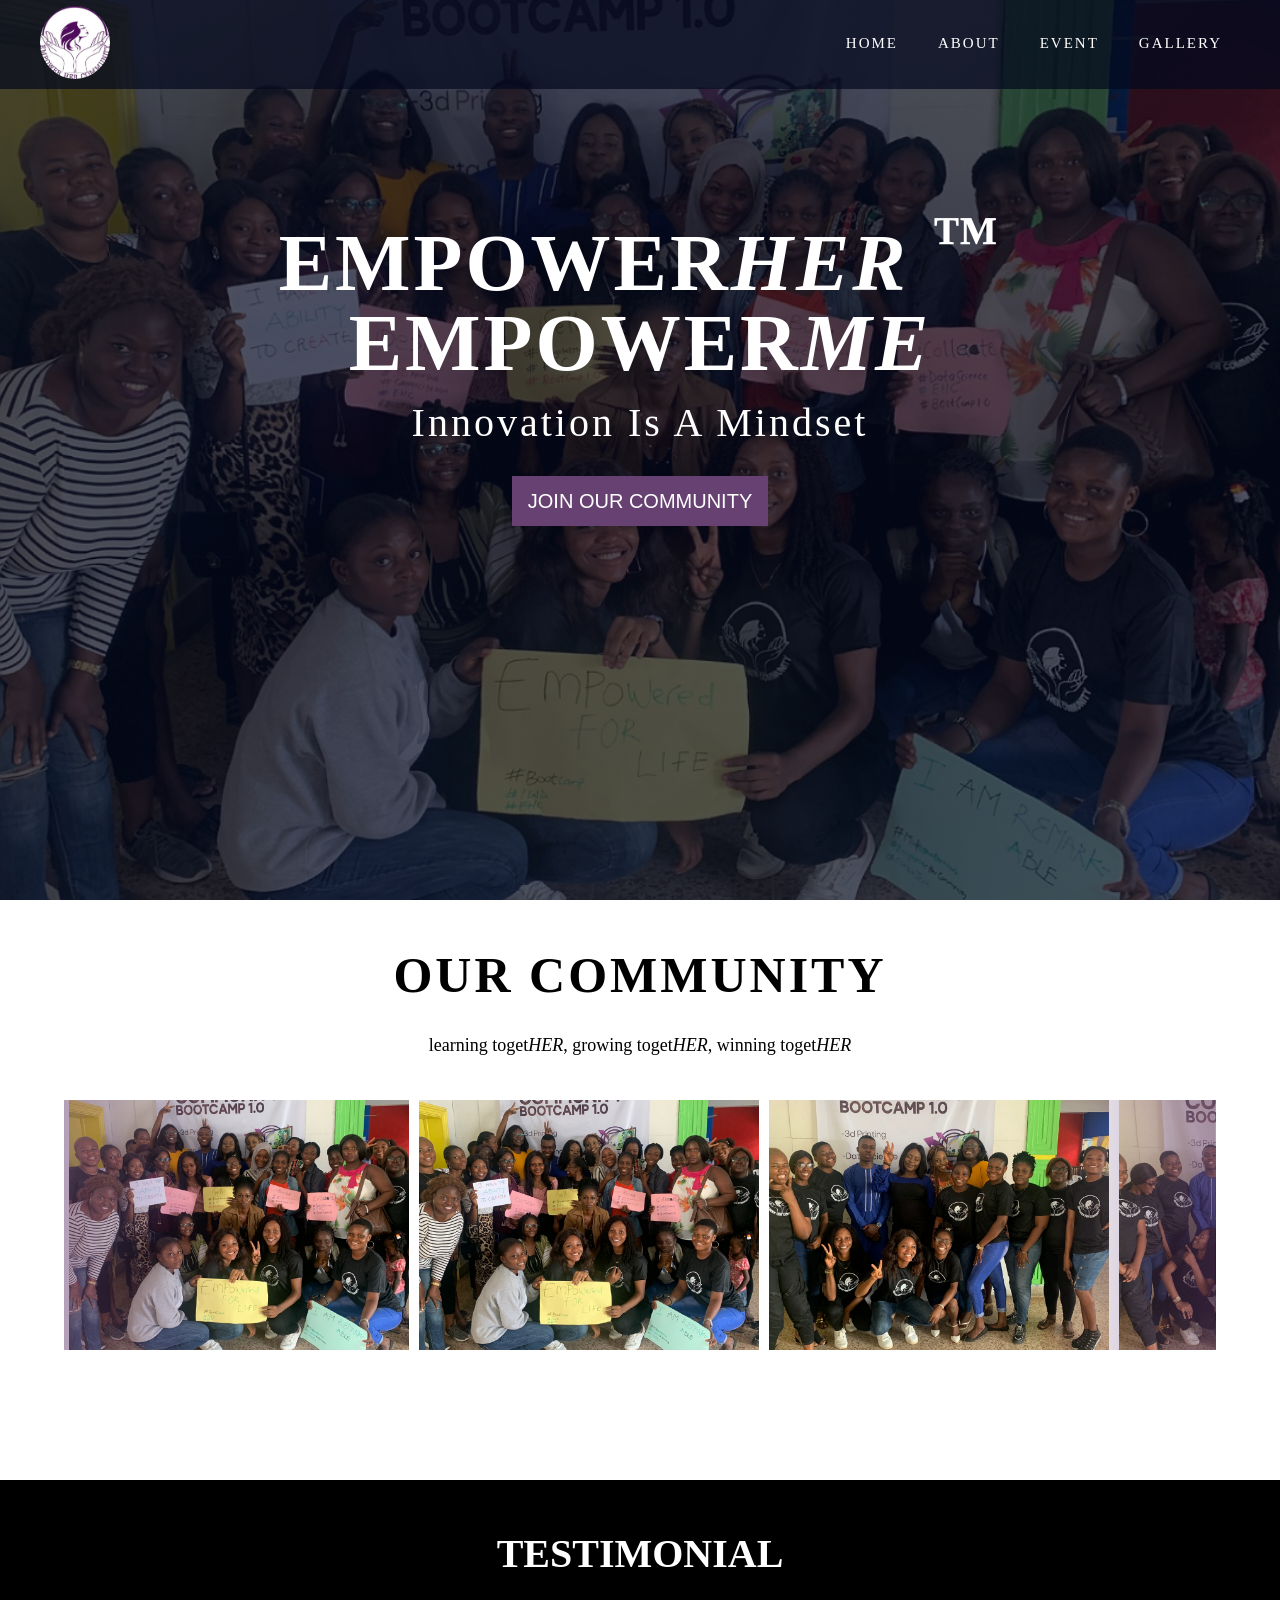
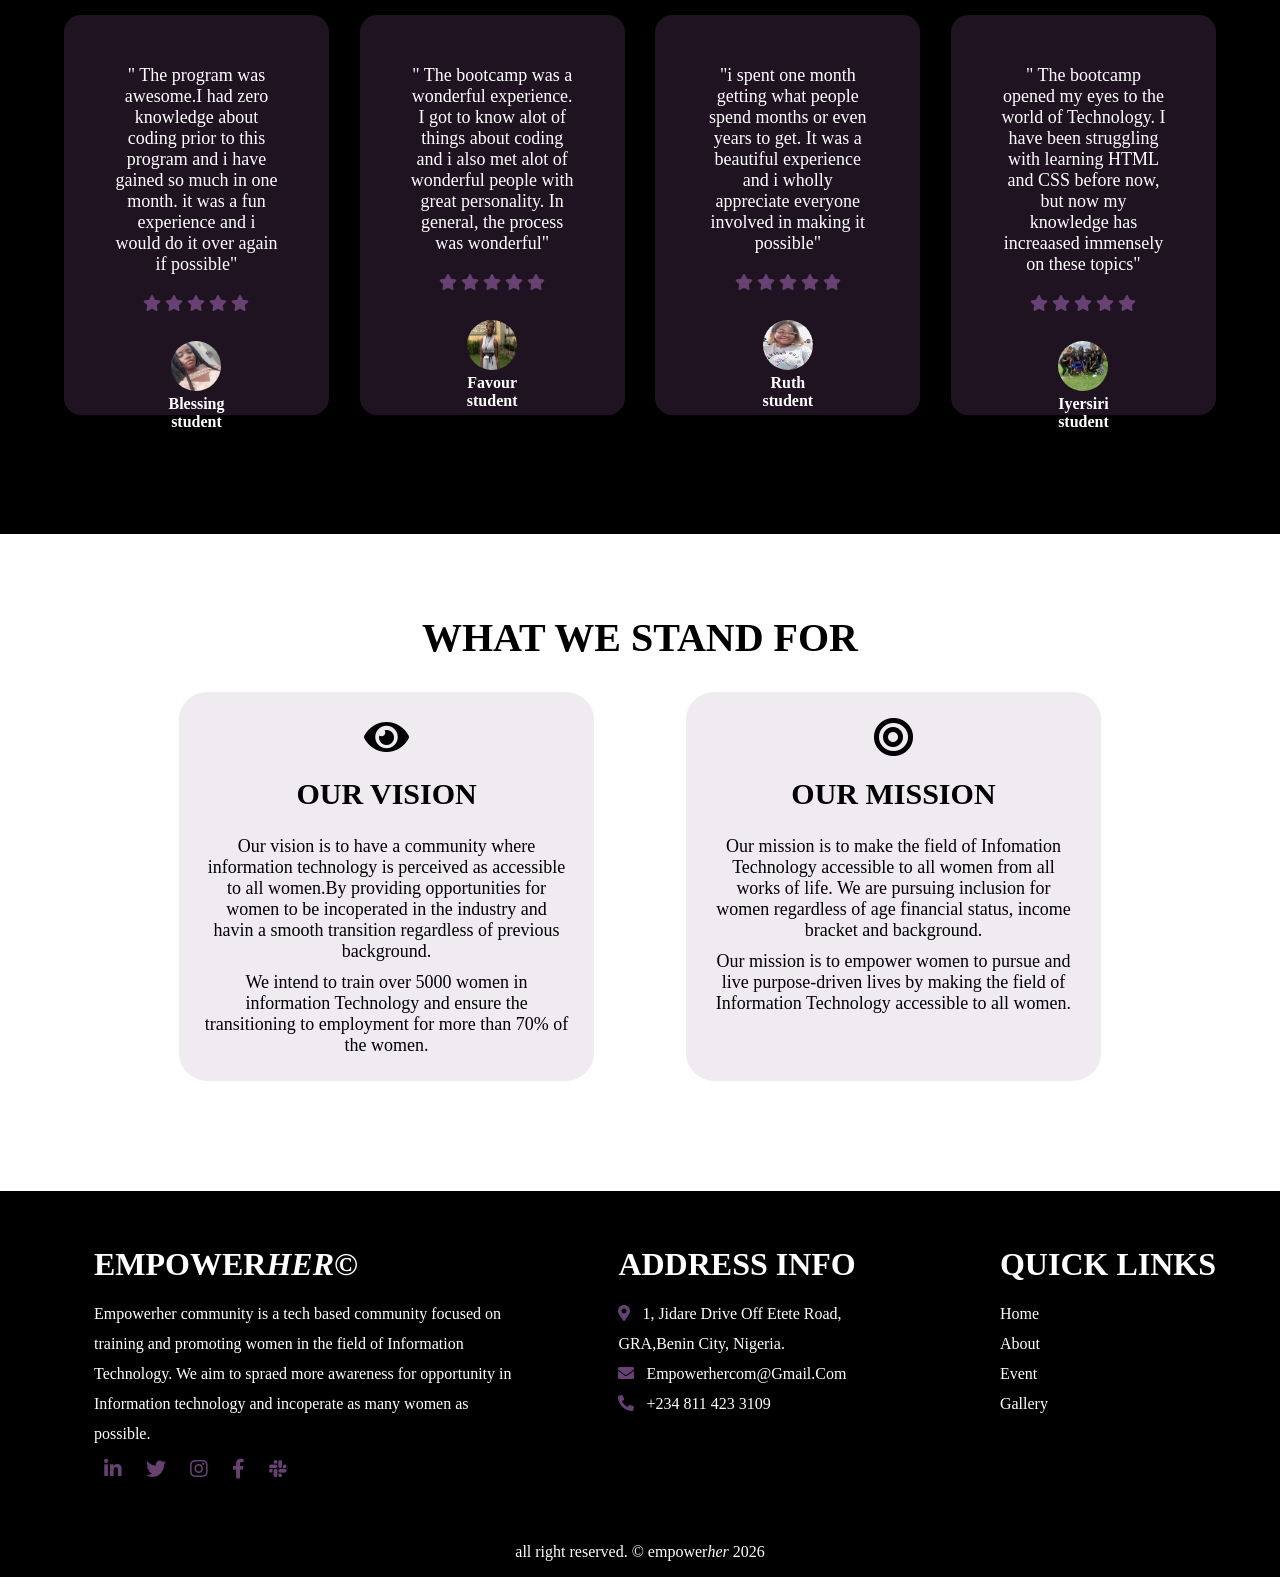
==== index.html @ df70bac2 "first commit." ====
<!DOCTYPE html>
<html lang="en">
  <head>
    <meta charset="UTF-8" />
    <meta http-equiv="X-UA-Compatible" content="IE=edge" />
    <meta name="viewport" content="width=device-width, initial-scale=1.0" />
    <title>EMPOWERHER/HOME</title>
    <link rel="stylesheet" href="css/style.css" />
    <link rel="stylesheet" href="css/emp.gallary.css" />
    <link rel="stylesheet" href="aboutus.css" />

    <link
      rel="stylesheet"
      href="https://cdnjs.cloudflare.com/ajax/libs/font-awesome/5.14.0/css/all.min.css"
    />
  </head>
  <body>
    <!-- nav and banner start -->

    <nav>
      <a href="index.html"> <img src="imgg/Capture woman.PNG" alt="#" /> </a>
      <div class="nav-links">
        <ul>
          <li><a href="index.html">home</a></li>
          <li><a href="aboutus.html">about</a></li>
          <li>
            <a href="event.html">event</a>
          </li>
          <li>
            <a href="emp.gallary.html">gallery</a>
          </li>
        </ul>
      </div>
      <div class="mobile-view" id="navLink">
        <i class="fa fa-times" onclick="hideMenu()"></i>
        <ul>
          <li><a href="index.html">home</a></li>
          <li><a href="aboutus.html">about</a></li>
          <li><a href="event.html">event</a></li>
          <li><a href="emp.gallary.html">gallery</a></li>
        </ul>
      </div>
      <i class="fa fa-bars" onclick="showMenu()"></i>
    </nav>
    <section class="banner-sec">
      <div class="banner">
        <div class="text">
          <h1>
            empower<em>her</em><span class="id"> <sup>&trade;</sup> </span> <br />
            empower<em>me</em>
          </h1>
          <p>innovation is a mindset</p>
          <a href="#"><button>join our community</button></a>
        </div>
      </div>
    </section>
    <!-- nav and banner section ends -->
    <!-- our mission start -->
    <section>
      <div class="E-her">
        <h1>our community</h1>
        <p>
          learning toget<em>HER</em>, growing toget<em>HER</em>, winning
          toget<em>HER</em>
        </p>
      </div>
    </section>
    <!-- our community end -->
    <!-- slide show start -->
    <section class="slider-sec">
      <div class="sliider">
        <div class="slide-track">
          <div class="slide-img">
            <img src="image/banner1.jpg" alt="" />
          </div>
          <div class="slide-img">
            <img src="image/banner2.jpg" alt="" />
          </div>
          <div class="slide-img">
            <img src="image/banner3.jpg" alt="" />
          </div>
          <div class="slide-img">
            <img src="image/banner4.jpg" alt="" />
          </div>
          <div class="slide-img">
            <img src="image/banner5.jpg" alt="" />
          </div>
          <div class="slide-img">
            <img src="image/banner6.jpg" alt="" />
          </div>
          <div class="slide-img">
            <img src="image/banner7.jpg" alt="" />
          </div>
          <div class="slide-img">
            <img src="image/banner8.jpg" alt="" />
          </div>
          <div class="slide-img">
            <img src="image/banner9.jpg" alt="" />
          </div>
          <!-- same images -->
          <div class="slide-img">
            <img src="image/banner1.jpg" alt="" />
          </div>
          <div class="slide-img">
            <img src="image/banner2.jpg" alt="" />
          </div>
          <div class="slide-img">
            <img src="image/banner3.jpg" alt="" />
          </div>
          <div class="slide-img">
            <img src="image/banner4.jpg" alt="" />
          </div>
          <div class="slide-img">
            <img src="image/banner5.jpg" alt="" />
          </div>
          <div class="slide-img">
            <img src="image/banner6.jpg" alt="" />
          </div>
          <div class="slide-img">
            <img src="image/banner7.jpg" alt="" />
          </div>
          <div class="slide-img">
            <img src="image/banner8.jpg" alt="" />
          </div>
          <div class="slide-img">
            <img src="image/banner9.jpg" alt="" />
          </div>
        </div>
      </div>
    </section>
    <!-- slide show end -->

    <!-- testimonial start -->
    <section class="testimonial">
      <h1>testimonial</h1>
      <div class="roww">
        <div class="testimonial-col">
          <div class="border">
            <p>
              &#34; The program was awesome.I had zero knowledge about coding
              prior to this program and i have gained so much in one month. it
              was a fun experience and i would do it over again if possible&#34;
            </p>
            <div class="star">
              <i class="fa fa-star checked"></i>
              <i class="fa fa-star checked"></i>
              <i class="fa fa-star checked"></i>
              <i class="fa fa-star checked"></i>
              <i class="fa fa-star checked"></i>
            </div>
          </div>
          <img src="image/b.jpg" alt="" />
          <h4>
            Blessing <br />
            <span>student</span>
          </h4>
        </div>
        <div class="testimonial-col">
          <div class="border">
            <p>
              &#34; The bootcamp was a wonderful experience. I got to know alot
              of things about coding and i also met alot of wonderful people
              with great personality. In general, the process was wonderful&#34;
            </p>
            <div class="star">
              <i class="fa fa-star checked"></i>
              <i class="fa fa-star checked"></i>
              <i class="fa fa-star checked"></i>
              <i class="fa fa-star checked"></i>
              <i class="fa fa-star checked"></i>
            </div>
          </div>
          <img src="image/f.jpg" alt="" />
          <h4>
            Favour <br />
            <span>student</span>
          </h4>
        </div>
        <div class="testimonial-col">
          <div class="border">
            <p>
              &#34;i spent one month getting what people spend months or even
              years to get. It was a beautiful experience and i wholly
              appreciate everyone involved in making it possible&#34;
            </p>
            <div class="star">
              <i class="fa fa-star checked"></i>
              <i class="fa fa-star checked"></i>
              <i class="fa fa-star checked"></i>
              <i class="fa fa-star checked"></i>
              <i class="fa fa-star checked"></i>
            </div>
          </div>
          <img src="image/R.jpg" alt="" />
          <h4>
            Ruth <br />
            <span>student</span>
          </h4>
        </div>
        <div class="testimonial-col">
          <div class="border">
            <p>
              &#34; The bootcamp opened my eyes to the world of Technology. I
              have been struggling with learning HTML and CSS before now, but
              now my knowledge has increaased immensely on these topics&#34;
            </p>
            <div class="star">
              <i class="fa fa-star checked"></i>
              <i class="fa fa-star checked"></i>
              <i class="fa fa-star checked"></i>
              <i class="fa fa-star checked"></i>
              <i class="fa fa-star checked"></i>
            </div>
          </div>
          <img src="image/banner9.jpg" alt="" />
          <h4>
            Iyersiri <br />
            <span>student</span>
          </h4>
        </div>
      </div>
    </section>
    <!-- testimonial end -->
    <!-- mission and vision start -->
    <section class="vision">
      <h2>what we stand for</h2>
      <div class="roww">
        <div class="vision-col">
          <div>
            <i class="fa fa-eye"></i>
            <h1>our vision</h1>
            <p>
              Our vision is to have a community where information technology is
              perceived as accessible to all women.By providing opportunities
              for women to be incoperated in the industry and havin a smooth
              transition regardless of previous background.
            </p>

            <p>
              We intend to train over 5000 women in information Technology and
              ensure the transitioning to employment for more than 70% of the
              women.
            </p>
          </div>
        </div>
        <div class="vision-col">
          <div>
            <i class="fa fa-bullseye"></i>
            <h1>our mission</h1>
            <p>
              Our mission is to make the field of Infomation Technology
              accessible to all women from all works of life. We are pursuing
              inclusion for women regardless of age financial status, income
              bracket and background.
            </p>
            <p>
              Our mission is to empower women to pursue and live purpose-driven
              lives by making the field of Information Technology accessible to
              all women.
            </p>
          </div>
        </div>
      </div>
    </section>
    <!-- mission and vision end -->
    <!-- footer start -->
    <footer>
      <div class="roww">
        <div class="footer-col">
          <h1>empower<em>her</em>&copy;</h1>
          <p>
            Empowerher community is a tech based community focused on training
            and promoting women in the field of Information Technology. We aim
            to spraed more awareness for opportunity in Information technology
            and incoperate as many women as possible.
          </p>
          <div class="social-links">
            <a href="#"><i class="fab fa-linkedin-in"></i></a>
            <a href="#"><i class="fab fa-twitter"></i></a>
            <a href="#"><i class="fab fa-instagram"></i></a>
            <a href="#"><i class="fab fa-facebook-f"></i></a>
            <a href="#"><i class="fab fa-slack"></i></a>
          </div>
        </div>

        <div class="footer-col">
          <h1>address info</h1>
          <p>
            <i class="fa fa-map-marker-alt"></i>&nbsp;&nbsp; 1, Jidare Drive off
            Etete road, <br />
            GRA,benin city, nigeria. <br />
          </p>

          <p>
            <i class="fa fa-envelope"></i>&nbsp;&nbsp; empowerhercom@gmail.com
          </p>
          <p><i class="fa fa-phone-alt"></i> &nbsp;&nbsp;+234 811 423 3109</p>
        </div>
        <div class="footer-col">
          <h1>quick links</h1>
          <ul>
            <li>
              <a href="index.html">home</a>
            </li>
            <li>
              <a href="aboutus.html">about</a>
            </li>
            <li>
              <a href="emp.gallary.html">event</a>
            </li>
            <li>
              <a href="event.html">gallery</a>
            </li>
          </ul>
        </div>
      </div>
      <div class="footer-bottom">
        <p>
          all right reserved. &copy; empower<em>her</em>
          <span class="current-date-year"> </span>
        </p>
      </div>
    </footer>
    <!-- footer section end -->

    <script>
      var navLink = document.getElementById('navLink')
      function showMenu() {
        navLink.style.display = 'block'
      }
      function hideMenu() {
        navLink.style.display = 'none'
      }

      //current date for footer
      var date = new Date()
      document.querySelector('.current-date-year').innerHTML =
        date.getFullYear()
    </script>
  </body>
</html>
---- css/style.css ----
@import url('https://fonts.googleapis.com/css2?family=Poppins:wght@100;200;300;400;500;600;700;800;900&display=swap');
* {
  margin: 0;
  padding: 0;
  box-sizing: border-box;
  /* font-family: 'Poppins',sans-serif; */
}
/* nav and banner start */

.banner {
  min-height: 100vh;
  width: 100%;
  background: linear-gradient(rgba(4, 9, 30, 0.7), rgba(4, 9, 30, 0.7)),
    url(../image/banner1.jpg);
  background-position: center;
  background-repeat: no-repeat;
  background-size: cover;
  position: relative;
  background-attachment: fixed;
  animation-name: slide;
  animation-duration: 20s;
  animation-delay: -2s;
  animation-iteration-count: infinite;
}
/* slide show for the banner */

@keyframes slide {
  25% {
    background: linear-gradient(rgba(4, 9, 30, 0.7), rgba(4, 9, 30, 0.7)),
      url(../image/banner2.jpg);
    background-repeat: no-repeat;
    background-size: cover;
    position: relative;
    background-attachment: fixed;
  }
  50% {
    background: linear-gradient(rgba(4, 9, 30, 0.7), rgba(4, 9, 30, 0.7)),
      url(../image/banner3.jpg);
    background-repeat: no-repeat;
    background-size: cover;
    position: relative;
    background-attachment: fixed;
  }
  75% {
    background: linear-gradient(rgba(4, 9, 30, 0.7), rgba(4, 9, 30, 0.7)),
      url(../image/banner4.jpg);
    background-repeat: no-repeat;
    background-size: cover;
    position: relative;
    background-attachment: fixed;
  }
  100% {
    background: linear-gradient(rgba(4, 9, 30, 0.7), rgba(4, 9, 30, 0.7)),
      url(../image/banner1.jpg);
    background-repeat: no-repeat;
    background-size: cover;
    position: relative;
    background-attachment: fixed;
  }
}

.id {
  border-radius: 50%;
  font-weight: 100px;
}

/* slide show for the banner end */
nav img {
  width: 70px;
  border-radius: 50%;
  position: relative;
}
nav {
  display: flex;
  justify-content: space-between;
  align-items: center;
  padding: 6px 40px;
  font-weight: 800px;
  position: fixed;
  top: 0;
  left: 0;
  width: 100%;
  display: flex;
  z-index: 3;
  transition: 0.5;
  background-color: rgba(4, 9, 30, 0.7);
}

.nav-links {
  flex-grow: 1;
  text-align: right;
}

.nav-links ul li {
  display: inline-block;
  list-style: none;
  padding: 6px 18px;
  position: relative;
}
.nav-links ul li::after {
  content: ' ';
  width: 0%;
  height: 2px;
  background: rgba(103, 65, 114, 1);
  display: block;
  margin: auto;
  transition: 0.5s;
}
.nav-links a {
  text-decoration: none;
  font-size: 15px;
  text-transform: uppercase;
  color: white;
  transition: 0.6s ease;
  position: relative;
  letter-spacing: 2px;
}

.nav-links ul li:hover::after {
  width: 100%;
}
.text {
  color: white;
  text-align: center;
  padding-top: 200px;
  line-height: 80px;
  letter-spacing: 3px;
}
.text h1 {
  font-size: 80px;
  text-transform: uppercase;
}

.text p {
  font-size: 40px;
  text-transform: capitalize;
}
.text button {
  background-color: rgba(103, 65, 114, 1);
  text-decoration: none;
  letter-spacing: normal;
  text-transform: uppercase;
  height: 50px;
  font-size: 20px;
  color: white;
  outline: none;
  border: none;
  transition: 0.5s ease;
  width: 20%;
}
.text button:hover {
  background-color: black;
}

.mobile-view {
  display: none;
}

nav .fa {
  display: none;
}

@media (max-width: 850px) {
  .nav-links {
    display: none;
  }
  nav .fa {
    display: block;
    color: white;
    margin: 10px;
    font-size: 22px;
    cursor: pointer;
  }
  .mobile-view {
    position: absolute;
    background-color: rgba(103, 65, 114, 1);
    height: 100vh;
    width: 180px;
    top: 0;
    right: 0;
    text-align: left;
    z-index: 2;
    display: none;
  }
  .mobile-view ul li {
    list-style: none;
    display: inline-block;
    padding: 30px 15px;
    position: relative;
    display: block;
  }

  .mobile-view ul li a {
    text-decoration: none;
    font-size: 20px;
    color: white;
    text-transform: uppercase;
  }

  .mobile-view ul {
    padding: 30px;
  }
  .text h1 {
    font-size: 55px;
  }
  .text span {
    margin-bottom: 50px;
  }
  .text p {
    font-size: 20px;
  }
  .text {
    line-height: 65px;
  }
  .text button {
    width: 30%;
  }
}

@media (max-width: 546px) {
  .text h1 {
    font-size: 36px;
  }
  .text {
    line-height: 60px;
  }
  .text span {
    font-size: 30px;
  }
  .text p {
    font-size: 17px;
  }
  .text button {
    width: 50%;
  }
}
@media (max-width: 392px) {
  .text h1 {
    font-size: 30px;
  }
  .text {
    line-height: 50px;
  }
  .text p {
    font-size: 17px;
  }
  .text button {
    width: 50%;
  }
  .id {
    display: none;
  }
}
/* nav and banner end */
/* our community start */
.E-her {
  text-align: center;
  height: 200px;
  padding-top: 40px;
  line-height: 70px;
  background-color: white;
}
.E-her h1 {
  font-size: 50px;
  text-transform: uppercase;
  letter-spacing: 3px;
}
.E-her p {
  font-size: 18px;
}
@media (max-width: 660px) {
  .E-her h1 {
    font-size: 25px;
  }
  .E-her {
    line-height: 35px;
    height: 150px;
    margin-bottom: 30px;
  }
}
/* our community end */
/* slide show start */

.slider-sec {
  min-height: 80%;
  display: grid;
  place-items: center;
  background-color: white;
  padding-bottom: 30px;
}
.sliider {
  height: 250px;
  margin: auto;
  position: relative;
  width: 90%;
  display: grid;
  place-items: center;
  overflow: hidden;
}

.slide-track {
  display: flex;
  width: calc(350px * 18);
  animation: scroll 30s linear infinite;
}
.slide-track:hover {
  animation-play-state: paused;
}
/* animation effect */
@keyframes scroll {
  0% {
    transform: translateX(0);
  }
  100% {
    transform: translateX(calc(-350px * 9));
  }
}

.slide-img {
  height: 200px;
  width: 350px;
  display: flex;
  align-items: center;
  padding: 5px;
  perspective: 100px;
}

.slide-img img {
  width: 100%;
  transition: transform 1s;
}
/* hover effect */
.slide-img img:hover {
  transform: translateZ(20px);
}
/* gradient shadow */

.sliider::before,
.sliider::after {
  background: linear-gradient(
    to right,
    rgba(103, 65, 114, 0.5) 0%,
    rgba(225, 105, 180, 0) 100%
  );
  content: '';
  height: 100%;
  position: absolute;
  width: 15%;
  z-index: 2;
}

.sliider::before {
  left: 0;
  top: 0;
}
.sliider::after {
  right: 0;
  top: 0;
  transform: rotateZ(180deg);
}

/* slide show end */
/* mission and vision start */

.vision {
  width: 80%;
  margin: auto;
  text-align: center;
  padding-top: 20px;
}
.roww {
  margin: 3% 5%;
  display: flex;
  justify-content: space-between;
}

.vision-col {
  flex-basis: 45%;
  border-radius: 7%;
  margin-bottom: 10px;
  background: rgba(103, 65, 114, 0.1);
  padding: 25px;
  cursor: pointer;
}
.vision-col i {
  padding-bottom: 20px;
  font-size: 40px;
}

.vision h1 {
  text-align: center;
  padding-bottom: 15px;
  font-size: 30px;
  text-transform: uppercase;
}

.vision-col p {
  padding-top: 10px;
  font-size: 18px;
}
.vision h2 {
  text-align: center;
  font-size: 40px;
  text-transform: uppercase;
  margin-top: 60px;
}
@media (max-width: 950px) {
  .vision-col {
    text-align: center;
    margin: 10px;
    align-items: center;
    flex-basis: 95%;
  }

  .vision-col i {
    font-size: 25px;
  }
  .vision-col h1 {
    font-size: 20px;
    padding-top: 15px;
  }
  .vision h2 {
    font-size: 27px;
  }
}
/* mission and vision end */
/* testimonial start */
.testimonial {
  background: black;
  padding: 30px 0px;
  margin-top: 100px;
}
.testimonial h1 {
  text-transform: uppercase;
  text-align: center;
  margin-top: 20px;
  font-size: 40px;
  color: white;
}
.roww {
  margin: 3% 5%;
  display: flex;
  justify-content: space-between;
  flex-wrap: wrap;
}
.testimonial-col {
  flex-basis: 23%;
  text-align: center;
  margin-bottom: 50px;
  /* border: solid 1px white; */
  background: rgba(103, 65, 114, 0.3);
  border-radius: 17px;

  height: 400px;
  /* height: 550px; */
}
.testimonial-col h4 {
  color: white;
}
.testimonial-col img {
  width: 50px;
  border-radius: 50%;
  height: 50px;
}

.testimonial-col i {
  margin-bottom: 30px;
  color: rgba(103, 65, 114, 1);
}
.testimonial-col p {
  padding-top: 50px;
  padding-bottom: 20px;
  padding-right: 50px;
  padding-left: 50px;
  color: white;
  font-size: 18px;
}
@media (max-width: 1261px) {
  .testimonial-col {
    flex-basis: 31%;
  }
  .testimonial h1 {
    font-size: 27px;
  }
}
@media (max-width: 945px) {
  .testimonial-col {
    flex-basis: 45%;
  }
}
@media (max-width: 639px) {
  .testimonial-col {
    flex-basis: 95%;
  }
}
/* testimonial end */
/* footer start */
footer {
  background: black;
  color: white;
  margin-top: 100px;
  padding-top: 20px;
  line-height: 30px;
}

footer h1 {
  padding-bottom: 20px;
  text-transform: uppercase;
}
footer ul li {
  list-style: none;
}
footer ul li a {
  text-decoration: none;
  color: white;
  text-transform: capitalize;
}

footer i {
  color: rgba(103, 65, 114, 1);
}

footer .footer-col:first-child {
  flex-basis: 40%;
  padding-left: 30px;
}

footer .footer-col:nth-child(2) {
  flex-basis: 25%;
}

footer .facility-col:last-child {
  flex-basis: 25%;
}
footer .social-links i {
  font-size: 20px;
  padding: 10px;
}
.footer-col:nth-child(2) p {
  text-transform: capitalize;
}
.footer-bottom {
  text-align: center;
  padding: 10px 0;
}

@media (max-width: 995px) {
  .footer-col {
    flex-basis: 45%;
  }

  .footer-col:last-child {
    padding-left: 30px;
    padding-top: 30px;
  }
}

@media (max-width: 626px) {
  .roww {
    flex-direction: column;
  }
  .footer-col:nth-child(2) {
    padding-left: 30px;
    padding-top: 30px;
  }
}
---- css/emp.gallary.css ----
/* Goggle font*/
@import url(http://db.onlinewebfonts.com/c/c230ecbf5e13583fc4c70a14726c9055?family=Tangerine);
@import url('https://fonts.googleapis.com/css2?family=Poppins:wght@100;200;300;400;500;600;700;800;900&display=swap');

/*This will affect all elements*/
*{
	margin: 0;
	padding: 0;
	box-sizing: border-box;
	/* font-family: "poppins", sans-serif; */
}

/*Nav and banner start*/
.header{
	min-height: 60vh;
	background-image: linear-gradient(rgba(4,9,30,0.7),rgba(4,9,30,0.7)), url(../image/img/banner.jpeg);
	background-repeat: no-repeat;
	background-position:center top ;
	background-size: cover;
	position: relative;

} 
.text-box{
	text-align: center;
	padding-top: 30%;
	top: 85%;
	color: blanchedalmond;
	font-family: 'Tangerine';
	font-size: 300%;
}

/*nav and banner ends*/
/* volunteer starts */
.Volunteers{
	width: 80%;
	margin: auto;
	padding-top: 100px;
	text-align:center ;
}
.Volunteers >h1{
	font-size: 36px;
    font-weight: 700;
    color: black;
}
.Volunteers >p{
	font-size: 14px;
	line-height: 22px;
	padding: 10px;
    font-weight: 300;
    color: rgb(114, 9, 114);
}
.row{
	margin-top: 5%;
	display: flex;
	justify-content: space-between;
    flex-wrap: wrap;
    width: 90%;
	margin: auto;
}
.Volunteers-col{
	flex-basis: 31%;
	padding: 21px 14px;
	margin-bottom: 5%;
	transition: 0.05s ease;
	border-radius: 7px;
}
.Volunteers h3{
	text-align: center;
	font-weight: 800;
    margin: 10px 0;
    color: rgb(100, 7, 22);
}
.Volunteers img{
	width: 100%;
	object-fit: cover;
	height: 450px;
}
.Volunteers-col:hover{
	box-shadow: 0 0 20px 0px rgba(15, 1, 1, 0.2);
	cursor: pointer;
}
@media (max-width: 820px){
	.Volunteers-col{
		flex-basis: 45%;
	}
}
@media (max-width: 450px){
	.Volunteers-col{
		flex-basis: 95%;
	}
}
/* volunteer ends */
/*facilitators starts*/
.facilitators{
	width: 80%;
	margin: auto;
	padding-top: 100px;
	text-align:center ;
}
.facilitators >h1{
	font-size: 36px;
    font-weight: 700;
    color: black;
}
.facilitators >p{
	font-size: 14px;
	line-height: 22px;
	padding: 10px;
    font-weight: 300;
    color: rgb(114, 9, 114);
}
.row{
	margin-top: 5%;
	display: flex;
	justify-content: space-between;
    flex-wrap: wrap;
    width: 90%;
	margin: auto;
}
.facilitators-col{
	flex-basis: 31%;
	padding: 21px 14px;
	margin-bottom: 5%;
	transition: 0.05s ease;
	border-radius: 7px;

}
.facilitators img{
	width: 100%;
	object-fit: cover;
}
.Facilitators-col:hover{
	box-shadow: 0 0 20px 0px rgba(15, 1, 1, 0.2);
	cursor: pointer;
}
@media (max-width: 820px){
	.facilitators-col{
		flex-basis: 45%;
	}
}
@media (max-width: 450px){
	.facilitators-col{
		flex-basis: 95%;
	}
}
/*facilitators end*/
/*WebDev starts*/
.WebDev{
	width: 80%;
	margin: auto;
	padding-top: 100px;
	text-align:center ;
}
.WebDev >h1{
	font-size: 36px;
    font-weight: 700;
    color: black;
}
.WebDev >p{
	font-size: 14px;
	line-height: 22px;
	padding: 10px;
    font-weight: 300;
    color: rgb(114, 9, 114);
}
.row{
	margin-top: 5%;
	display: flex;
	justify-content: space-between;
    flex-wrap: wrap;
    width: 90%;
}
.WebDev-col{
	flex-basis: 31%;
	padding: 21px 14px;
	margin-bottom: 5%;
	transition: 0.05s ease;
	border-radius: 7px;
}
.WebDev img{
	width: 100%;
	object-fit: cover;
}
.WebDev-col:hover{
	box-shadow: 0 0 20px 0px rgba(0, 0, 0, 0.2);
	cursor: pointer;
}
@media (max-width: 820px){
	.WebDev-col{
		flex-basis: 45%;
	}
}
@media (max-width: 450px){
	.WebDev-col{
		flex-basis: 95%;
	}
}
/*WebDev ends*/
/*DigMar starts*/
.DigMar{
	width: 80%;
	margin: auto;
	padding-top: 100px;
	text-align:center ;
}
.DigMar >h1{
	font-size: 36px;
    font-weight: 700;
    color: black;
}
.DigMar >p{
	font-size: 14px;
	line-height: 22px;
	padding: 10px;
    font-weight: 300;
    color: rgb(114, 9, 114);
}
.row{
	margin-top: 5%;
	display: flex;
	justify-content: space-between;
    flex-wrap: wrap;
    width: 90%;
}
.DigMar-col{
	flex-basis: 31%;
	padding: 21px 14px;
	margin-bottom: 5%;
	transition: 0.05s ease;
	border-radius: 7px;
}
.DigMar img{
	width: 100%;
	object-fit: cover;
}
.DigMar-col:hover{
	box-shadow: 0 0 20px 0px rgba(0, 0, 0, 0.2);
	cursor: pointer;
}
@media (max-width: 820px){
	.DigMar-col{
		flex-basis: 45%;
	}
}
@media (max-width: 450px){
	.DigMar-col{
		flex-basis: 95%;
	}
}
/*DigMar ends*/
/*DataSci starts*/
.DataSci{
	width: 80%;
	margin: auto;
	padding-top: 100px;
	text-align:center ;
}
.DataSci >h1{
	font-size: 36px;
    font-weight: 700;
    color: black;
}
.DataSci >p{
	font-size: 14px;
	line-height: 22px;
	padding: 10px;
    font-weight: 300;
    color: rgb(114, 9, 114);
}
.row{
	margin-top: 5%;
	display: flex;
	justify-content: space-between;
    flex-wrap: wrap;
    width: 90%;
}
.DataSci-col{
	flex-basis: 31%;
	padding: 21px 14px;
	margin-bottom: 5%;
	transition: 0.05s ease;
	border-radius: 7px;
}
.DataSci img{
	width: 100%;
	object-fit: cover;
}
.DataSci-col:hover{
	box-shadow: 0 0 20px 0px rgba(0, 0, 0, 0.2);
	cursor: pointer;
}
@media (max-width: 820px){
	.DataSci-col{
		flex-basis: 45%;
	}
}
@media (max-width: 450px){
	.DataSci-col{
		flex-basis: 95%;
	}
}
/*DataSci ends*/
/*GraphDe starts*/
.GraphDe{
	width: 80%;
	margin: auto;
	padding-top: 100px;
	text-align:center ;
}
.GraphDe >h1{
	font-size: 36px;
    font-weight: 700;
    color: black;
}
.GraphDe >p{
	font-size: 14px;
	line-height: 22px;
	padding: 10px;
    font-weight: 300;
    color: rgb(114, 9, 114);
}
.row{
	margin-top: 5%;
	display: flex;
	justify-content: space-between;
    flex-wrap: wrap;
    width: 90%;
}
.GraphDe-col{
	flex-basis: 31%;
	padding: 21px 14px;
	margin-bottom: 5%;
	transition: 0.05s ease;
	border-radius: 7px;
}
.GraphDe img{
	width: 100%;
	object-fit: cover;
	height: 450px;
}
.GraphDe-col:hover{
	box-shadow: 0 0 20px 0px rgba(0, 0, 0, 0.2);
	cursor: pointer;
}
@media (max-width: 820px){
	.GraphDe-col{
		flex-basis: 45%;
	}
}
@media (max-width: 450px){
	.GraphDe-col{
		flex-basis: 95%;
	}
}
/*GraphDe ends*/
/*3D starts*/
.M3D{
	width: 80%;
	margin: auto;
	padding-top: 100px;
	text-align:center ;
}
.M3D >h1{
	font-size: 36px;
    font-weight: 700;
    color: black;
}
.M3D >p{
	font-size: 14px;
	line-height: 22px;
	padding: 10px;
    font-weight: 300;
    color: rgb(114, 9, 114);
}
.row{
	margin-top: 5%;
	display: flex;
	justify-content: space-between;
    flex-wrap: wrap;
    width: 90%;
}
.M3D-col{
	flex-basis: 31%;
	padding: 21px 14px;
	margin-bottom: 5%;
	transition: 0.05s ease;
	border-radius: 7px;
}
.M3D img{
	width: 100%;
	object-fit: cover;
	height: 450px;
}
.M3D-col:hover{
	box-shadow: 0 0 20px 0px rgba(0, 0, 0, 0.2);
	cursor: pointer;
}
@media (max-width: 820px){
	.M3D-col{
		flex-basis: 45%;
	}
}
@media (max-width: 450px){
	.M3D-col{
		flex-basis: 95%;
	}
}
/* M3D ends */
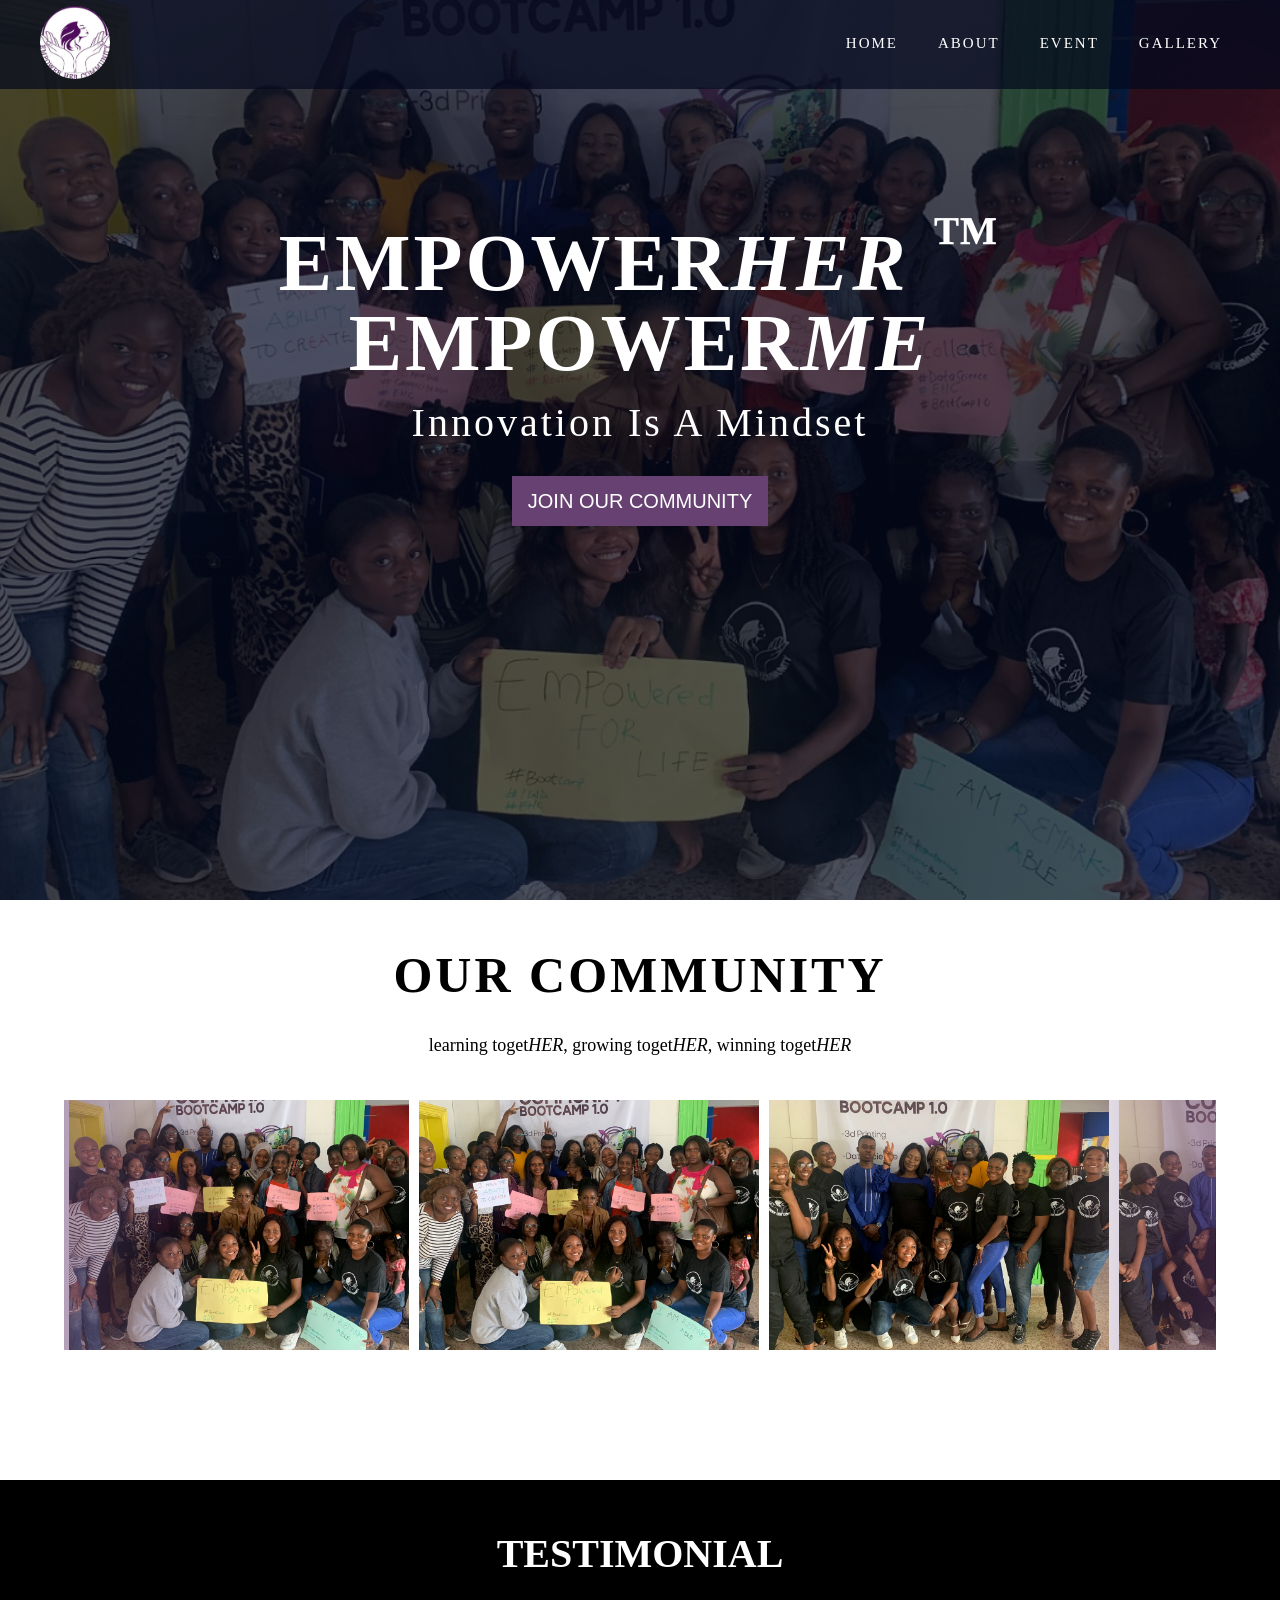
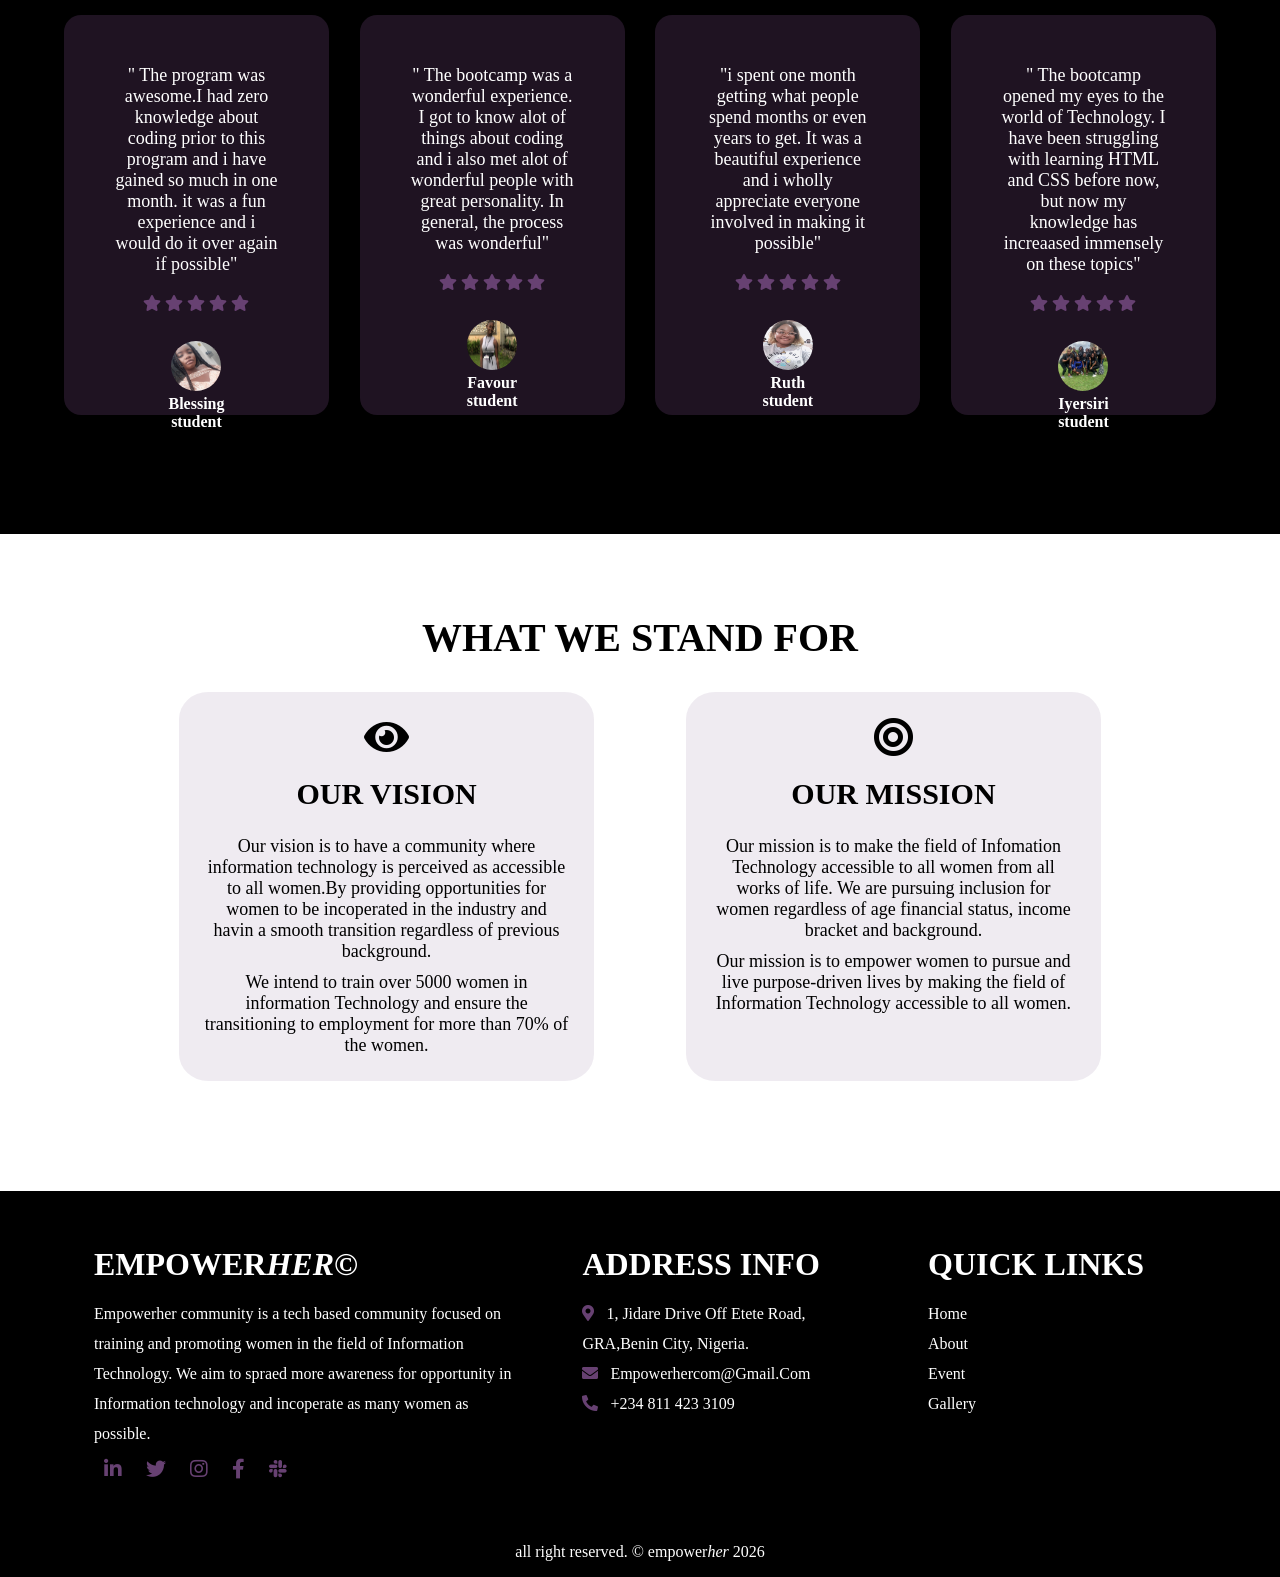
==== commit 79caa699: "Version stylesheet links (?v=3) to force cache refresh" ====
--- a/index.html
+++ b/index.html
@@ -5,9 +5,9 @@
     <meta http-equiv="X-UA-Compatible" content="IE=edge" />
     <meta name="viewport" content="width=device-width, initial-scale=1.0" />
     <title>EMPOWERHER/HOME</title>
-    <link rel="stylesheet" href="css/style.css" />
-    <link rel="stylesheet" href="css/emp.gallary.css" />
-    <link rel="stylesheet" href="aboutus.css" />
+    <link rel="stylesheet" href="css/style.css?v=3" />
+    <link rel="stylesheet" href="css/emp.gallary.css?v=3" />
+    <link rel="stylesheet" href="aboutus.css?v=3" />
 
     <link
       rel="stylesheet"
--- a/css/style.css
+++ b/css/style.css
@@ -529,7 +529,7 @@
   flex-basis: 25%;
 }
 
-footer .facility-col:last-child {
+footer .footer-col:last-child {
   flex-basis: 25%;
 }
 footer .social-links i {
@@ -564,3 +564,8 @@
     padding-top: 30px;
   }
 }
+
+/* Prevent sideways scroll from stray section overflow */
+html, body {
+	overflow-x: hidden;
+}
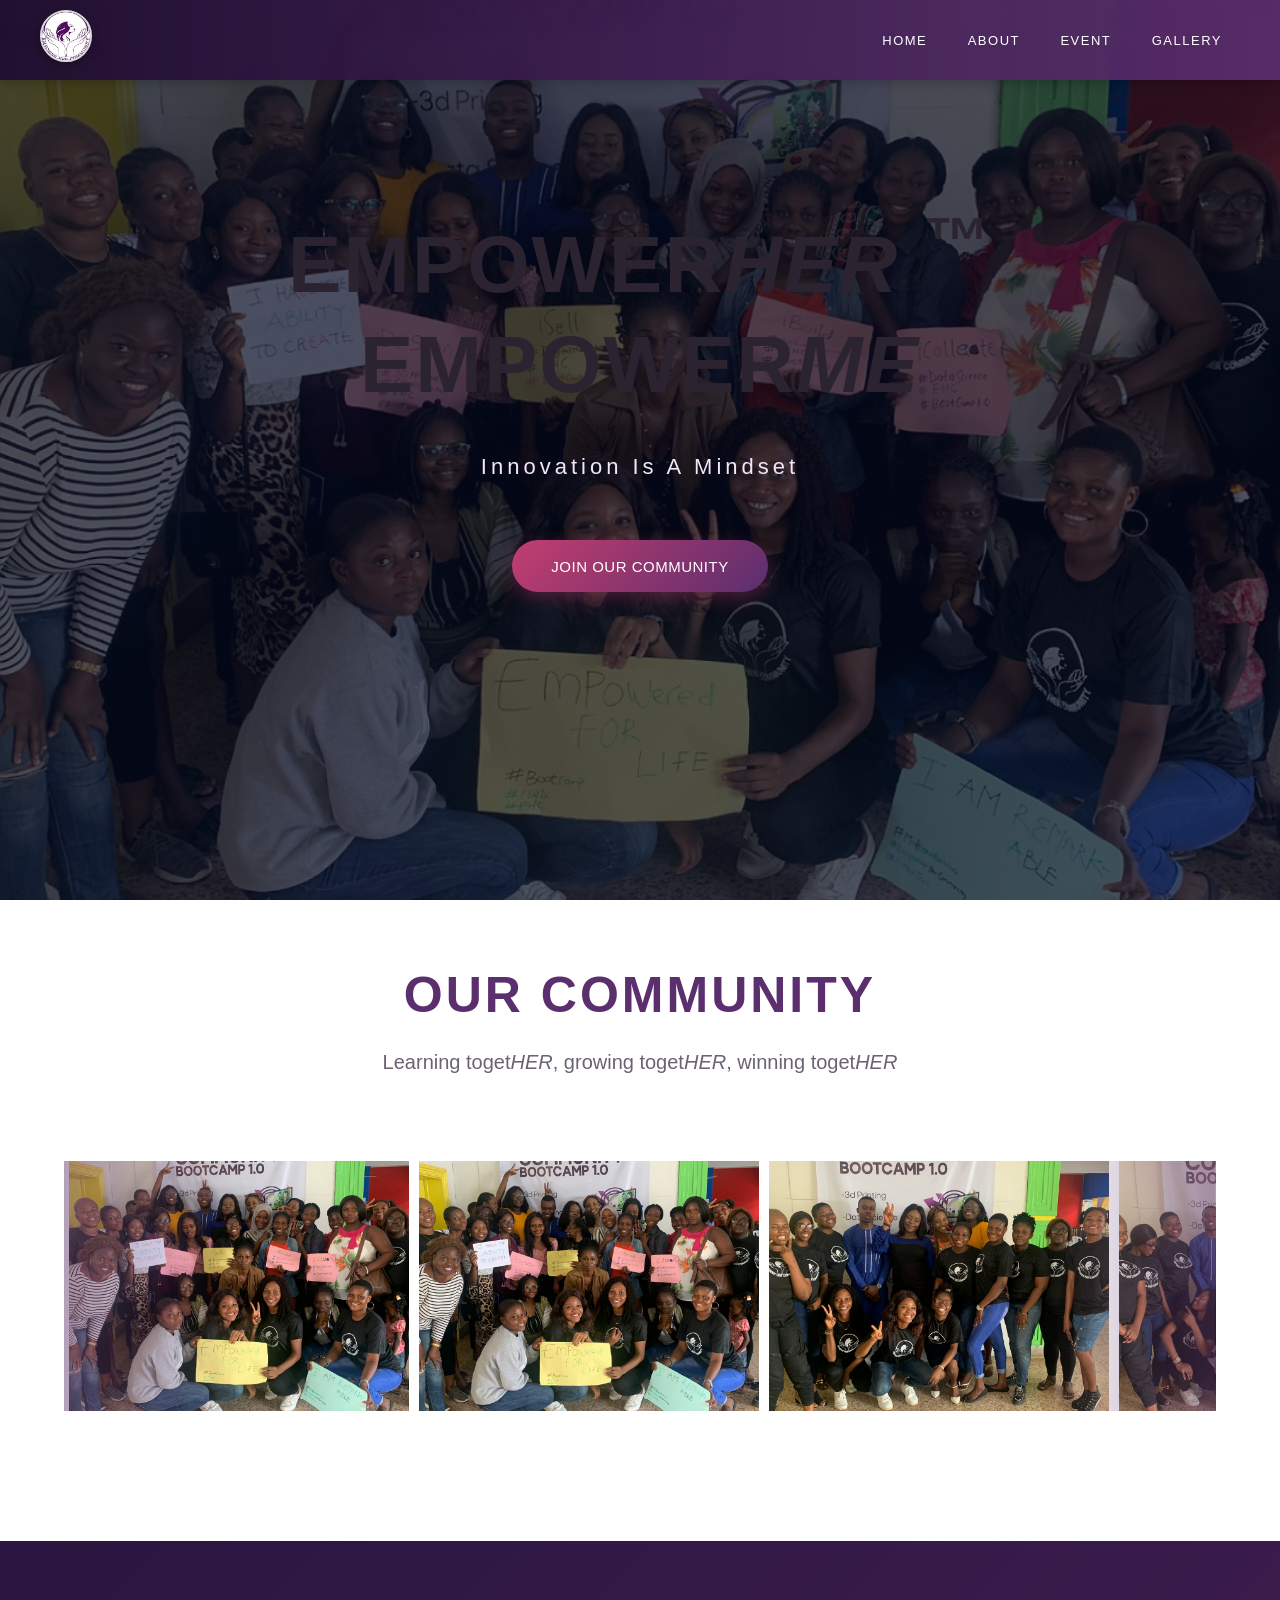
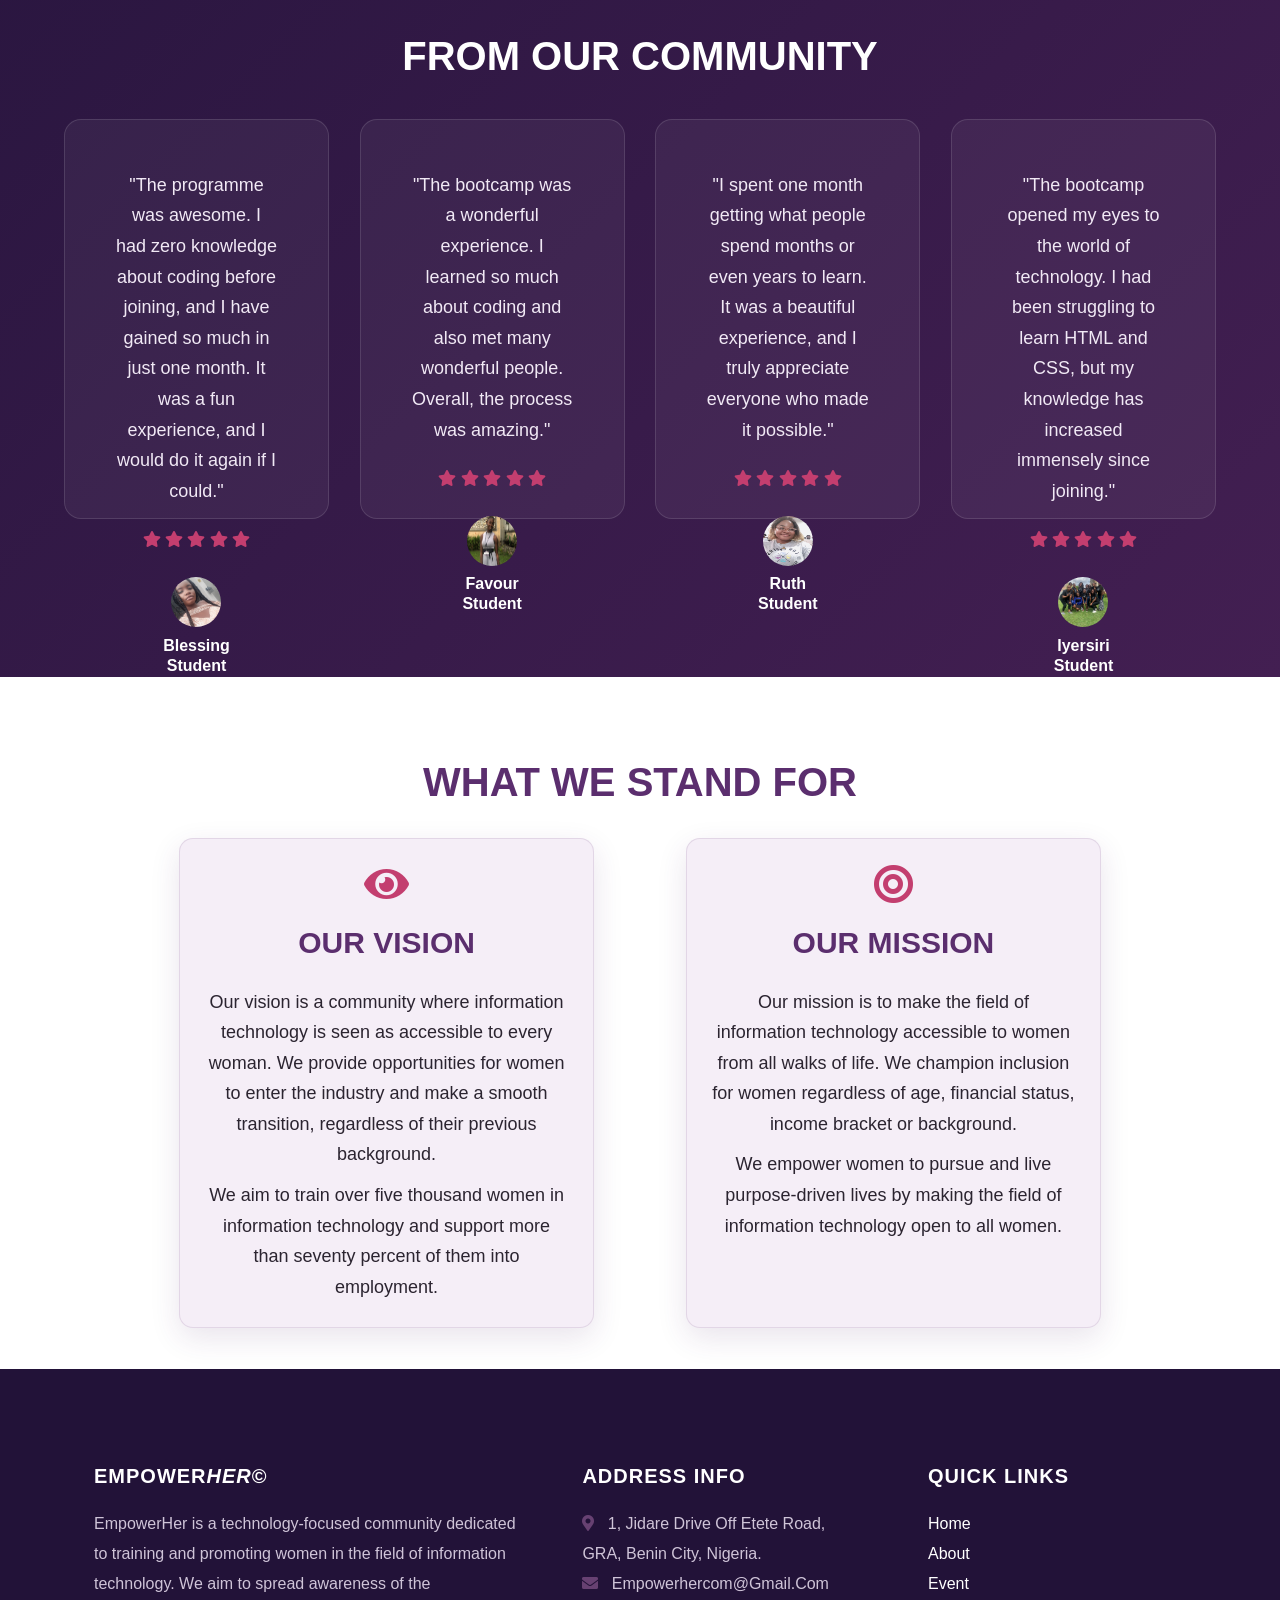
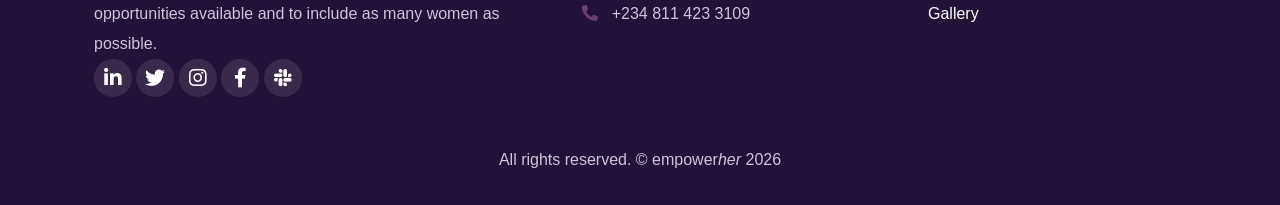
==== commit 90900104: "Professional polish: clean mission-focused copy, SEO/OG meta, consistent design system, unified imag" ====
--- a/index.html
+++ b/index.html
@@ -4,31 +4,31 @@
     <meta charset="UTF-8" />
     <meta http-equiv="X-UA-Compatible" content="IE=edge" />
     <meta name="viewport" content="width=device-width, initial-scale=1.0" />
-    <title>EMPOWERHER/HOME</title>
-    <link rel="stylesheet" href="css/style.css?v=3" />
-    <link rel="stylesheet" href="css/emp.gallary.css?v=3" />
-    <link rel="stylesheet" href="aboutus.css?v=3" />
-
-    <link
-      rel="stylesheet"
-      href="https://cdnjs.cloudflare.com/ajax/libs/font-awesome/5.14.0/css/all.min.css"
+    <title>EmpowerHer | Uplifting Women in Technology</title>
+    <meta
+      name="description"
+      content="EmpowerHer is an NGO uplifting women in technology through training, mentorship and a supportive community. Learn with us, grow with us, win with us."
     />
+    <meta property="og:title" content="EmpowerHer | Uplifting Women in Technology" />
+    <meta
+      property="og:description"
+      content="An NGO empowering women in technology through training, mentorship and community."
+    />
+    <meta property="og:type" content="website" />
+    <meta property="og:url" content="https://ruthietuti.github.io/Empower/" />
+    <link rel="stylesheet" href="css/style.css?v=4" />
+    <link rel="stylesheet" href="https://cdnjs.cloudflare.com/ajax/libs/font-awesome/5.14.0/css/all.min.css" />
   </head>
   <body>
     <!-- nav and banner start -->
-
     <nav>
-      <a href="index.html"> <img src="imgg/Capture woman.PNG" alt="#" /> </a>
+      <a href="index.html"> <img src="imgg/Capture%20woman.PNG" alt="EmpowerHer logo" /> </a>
       <div class="nav-links">
         <ul>
           <li><a href="index.html">home</a></li>
           <li><a href="aboutus.html">about</a></li>
-          <li>
-            <a href="event.html">event</a>
-          </li>
-          <li>
-            <a href="emp.gallary.html">gallery</a>
-          </li>
+          <li><a href="event.html">event</a></li>
+          <li><a href="emp.gallary.html">gallery</a></li>
         </ul>
       </div>
       <div class="mobile-view" id="navLink">
@@ -42,6 +42,7 @@
       </div>
       <i class="fa fa-bars" onclick="showMenu()"></i>
     </nav>
+
     <section class="banner-sec">
       <div class="banner">
         <div class="text">
@@ -49,82 +50,48 @@
             empower<em>her</em><span class="id"> <sup>&trade;</sup> </span> <br />
             empower<em>me</em>
           </h1>
-          <p>innovation is a mindset</p>
-          <a href="#"><button>join our community</button></a>
+          <p>Innovation is a mindset</p>
+          <a href="aboutus.html"><button>join our community</button></a>
         </div>
       </div>
     </section>
     <!-- nav and banner section ends -->
-    <!-- our mission start -->
-    <section>
+
+    <!-- our community start -->
+    <section class="community">
       <div class="E-her">
-        <h1>our community</h1>
+        <h1>Our Community</h1>
         <p>
-          learning toget<em>HER</em>, growing toget<em>HER</em>, winning
+          Learning toget<em>HER</em>, growing toget<em>HER</em>, winning
           toget<em>HER</em>
         </p>
       </div>
     </section>
     <!-- our community end -->
+
     <!-- slide show start -->
     <section class="slider-sec">
       <div class="sliider">
         <div class="slide-track">
-          <div class="slide-img">
-            <img src="image/banner1.jpg" alt="" />
-          </div>
-          <div class="slide-img">
-            <img src="image/banner2.jpg" alt="" />
-          </div>
-          <div class="slide-img">
-            <img src="image/banner3.jpg" alt="" />
-          </div>
-          <div class="slide-img">
-            <img src="image/banner4.jpg" alt="" />
-          </div>
-          <div class="slide-img">
-            <img src="image/banner5.jpg" alt="" />
-          </div>
-          <div class="slide-img">
-            <img src="image/banner6.jpg" alt="" />
-          </div>
-          <div class="slide-img">
-            <img src="image/banner7.jpg" alt="" />
-          </div>
-          <div class="slide-img">
-            <img src="image/banner8.jpg" alt="" />
-          </div>
-          <div class="slide-img">
-            <img src="image/banner9.jpg" alt="" />
-          </div>
-          <!-- same images -->
-          <div class="slide-img">
-            <img src="image/banner1.jpg" alt="" />
-          </div>
-          <div class="slide-img">
-            <img src="image/banner2.jpg" alt="" />
-          </div>
-          <div class="slide-img">
-            <img src="image/banner3.jpg" alt="" />
-          </div>
-          <div class="slide-img">
-            <img src="image/banner4.jpg" alt="" />
-          </div>
-          <div class="slide-img">
-            <img src="image/banner5.jpg" alt="" />
-          </div>
-          <div class="slide-img">
-            <img src="image/banner6.jpg" alt="" />
-          </div>
-          <div class="slide-img">
-            <img src="image/banner7.jpg" alt="" />
-          </div>
-          <div class="slide-img">
-            <img src="image/banner8.jpg" alt="" />
-          </div>
-          <div class="slide-img">
-            <img src="image/banner9.jpg" alt="" />
-          </div>
+          <div class="slide-img"><img src="image/banner1.jpg" alt="Community event" /></div>
+          <div class="slide-img"><img src="image/banner2.jpg" alt="Community event" /></div>
+          <div class="slide-img"><img src="image/banner3.jpg" alt="Community event" /></div>
+          <div class="slide-img"><img src="image/banner4.jpg" alt="Community event" /></div>
+          <div class="slide-img"><img src="image/banner5.jpg" alt="Community event" /></div>
+          <div class="slide-img"><img src="image/banner6.jpg" alt="Community event" /></div>
+          <div class="slide-img"><img src="image/banner7.jpg" alt="Community event" /></div>
+          <div class="slide-img"><img src="image/banner8.jpg" alt="Community event" /></div>
+          <div class="slide-img"><img src="image/banner9.jpg" alt="Community event" /></div>
+          <!-- repeated set for seamless loop -->
+          <div class="slide-img"><img src="image/banner1.jpg" alt="Community event" /></div>
+          <div class="slide-img"><img src="image/banner2.jpg" alt="Community event" /></div>
+          <div class="slide-img"><img src="image/banner3.jpg" alt="Community event" /></div>
+          <div class="slide-img"><img src="image/banner4.jpg" alt="Community event" /></div>
+          <div class="slide-img"><img src="image/banner5.jpg" alt="Community event" /></div>
+          <div class="slide-img"><img src="image/banner6.jpg" alt="Community event" /></div>
+          <div class="slide-img"><img src="image/banner7.jpg" alt="Community event" /></div>
+          <div class="slide-img"><img src="image/banner8.jpg" alt="Community event" /></div>
+          <div class="slide-img"><img src="image/banner9.jpg" alt="Community event" /></div>
         </div>
       </div>
     </section>
@@ -132,147 +99,134 @@
 
     <!-- testimonial start -->
     <section class="testimonial">
-      <h1>testimonial</h1>
+      <h1>From Our Community</h1>
       <div class="roww">
         <div class="testimonial-col">
           <div class="border">
             <p>
-              &#34; The program was awesome.I had zero knowledge about coding
-              prior to this program and i have gained so much in one month. it
-              was a fun experience and i would do it over again if possible&#34;
-            </p>
-            <div class="star">
-              <i class="fa fa-star checked"></i>
-              <i class="fa fa-star checked"></i>
-              <i class="fa fa-star checked"></i>
-              <i class="fa fa-star checked"></i>
-              <i class="fa fa-star checked"></i>
-            </div>
-          </div>
-          <img src="image/b.jpg" alt="" />
-          <h4>
-            Blessing <br />
-            <span>student</span>
-          </h4>
-        </div>
-        <div class="testimonial-col">
-          <div class="border">
-            <p>
-              &#34; The bootcamp was a wonderful experience. I got to know alot
-              of things about coding and i also met alot of wonderful people
-              with great personality. In general, the process was wonderful&#34;
-            </p>
-            <div class="star">
-              <i class="fa fa-star checked"></i>
-              <i class="fa fa-star checked"></i>
-              <i class="fa fa-star checked"></i>
-              <i class="fa fa-star checked"></i>
-              <i class="fa fa-star checked"></i>
-            </div>
-          </div>
-          <img src="image/f.jpg" alt="" />
-          <h4>
-            Favour <br />
-            <span>student</span>
-          </h4>
-        </div>
-        <div class="testimonial-col">
-          <div class="border">
-            <p>
-              &#34;i spent one month getting what people spend months or even
-              years to get. It was a beautiful experience and i wholly
-              appreciate everyone involved in making it possible&#34;
-            </p>
-            <div class="star">
-              <i class="fa fa-star checked"></i>
-              <i class="fa fa-star checked"></i>
-              <i class="fa fa-star checked"></i>
-              <i class="fa fa-star checked"></i>
-              <i class="fa fa-star checked"></i>
-            </div>
-          </div>
-          <img src="image/R.jpg" alt="" />
-          <h4>
-            Ruth <br />
-            <span>student</span>
-          </h4>
-        </div>
-        <div class="testimonial-col">
-          <div class="border">
-            <p>
-              &#34; The bootcamp opened my eyes to the world of Technology. I
-              have been struggling with learning HTML and CSS before now, but
-              now my knowledge has increaased immensely on these topics&#34;
-            </p>
-            <div class="star">
-              <i class="fa fa-star checked"></i>
-              <i class="fa fa-star checked"></i>
-              <i class="fa fa-star checked"></i>
-              <i class="fa fa-star checked"></i>
-              <i class="fa fa-star checked"></i>
-            </div>
-          </div>
-          <img src="image/banner9.jpg" alt="" />
-          <h4>
-            Iyersiri <br />
-            <span>student</span>
-          </h4>
+              &#34;The programme was awesome. I had zero knowledge about coding
+              before joining, and I have gained so much in just one month. It was
+              a fun experience, and I would do it again if I could.&#34;
+            </p>
+            <div class="star">
+              <i class="fa fa-star checked"></i>
+              <i class="fa fa-star checked"></i>
+              <i class="fa fa-star checked"></i>
+              <i class="fa fa-star checked"></i>
+              <i class="fa fa-star checked"></i>
+            </div>
+          </div>
+          <img src="image/b.jpg" alt="Student photo" />
+          <h4>Blessing <br /><span>Student</span></h4>
+        </div>
+        <div class="testimonial-col">
+          <div class="border">
+            <p>
+              &#34;The bootcamp was a wonderful experience. I learned so much
+              about coding and also met many wonderful people. Overall, the
+              process was amazing.&#34;
+            </p>
+            <div class="star">
+              <i class="fa fa-star checked"></i>
+              <i class="fa fa-star checked"></i>
+              <i class="fa fa-star checked"></i>
+              <i class="fa fa-star checked"></i>
+              <i class="fa fa-star checked"></i>
+            </div>
+          </div>
+          <img src="image/f.jpg" alt="Student photo" />
+          <h4>Favour <br /><span>Student</span></h4>
+        </div>
+        <div class="testimonial-col">
+          <div class="border">
+            <p>
+              &#34;I spent one month getting what people spend months or even
+              years to learn. It was a beautiful experience, and I truly
+              appreciate everyone who made it possible.&#34;
+            </p>
+            <div class="star">
+              <i class="fa fa-star checked"></i>
+              <i class="fa fa-star checked"></i>
+              <i class="fa fa-star checked"></i>
+              <i class="fa fa-star checked"></i>
+              <i class="fa fa-star checked"></i>
+            </div>
+          </div>
+          <img src="image/R.jpg" alt="Student photo" />
+          <h4>Ruth <br /><span>Student</span></h4>
+        </div>
+        <div class="testimonial-col">
+          <div class="border">
+            <p>
+              &#34;The bootcamp opened my eyes to the world of technology. I had
+              been struggling to learn HTML and CSS, but my knowledge has
+              increased immensely since joining.&#34;
+            </p>
+            <div class="star">
+              <i class="fa fa-star checked"></i>
+              <i class="fa fa-star checked"></i>
+              <i class="fa fa-star checked"></i>
+              <i class="fa fa-star checked"></i>
+              <i class="fa fa-star checked"></i>
+            </div>
+          </div>
+          <img src="image/banner9.jpg" alt="Student photo" />
+          <h4>Iyersiri <br /><span>Student</span></h4>
         </div>
       </div>
     </section>
     <!-- testimonial end -->
-    <!-- mission and vision start -->
+
+    <!-- vision and mission start -->
     <section class="vision">
-      <h2>what we stand for</h2>
+      <h2>What We Stand For</h2>
       <div class="roww">
         <div class="vision-col">
           <div>
             <i class="fa fa-eye"></i>
-            <h1>our vision</h1>
-            <p>
-              Our vision is to have a community where information technology is
-              perceived as accessible to all women.By providing opportunities
-              for women to be incoperated in the industry and havin a smooth
-              transition regardless of previous background.
-            </p>
-
-            <p>
-              We intend to train over 5000 women in information Technology and
-              ensure the transitioning to employment for more than 70% of the
-              women.
+            <h1>Our Vision</h1>
+            <p>
+              Our vision is a community where information technology is seen as
+              accessible to every woman. We provide opportunities for women to
+              enter the industry and make a smooth transition, regardless of
+              their previous background.
+            </p>
+            <p>
+              We aim to train over five thousand women in information technology
+              and support more than seventy percent of them into employment.
             </p>
           </div>
         </div>
         <div class="vision-col">
           <div>
             <i class="fa fa-bullseye"></i>
-            <h1>our mission</h1>
-            <p>
-              Our mission is to make the field of Infomation Technology
-              accessible to all women from all works of life. We are pursuing
-              inclusion for women regardless of age financial status, income
-              bracket and background.
-            </p>
-            <p>
-              Our mission is to empower women to pursue and live purpose-driven
-              lives by making the field of Information Technology accessible to
-              all women.
-            </p>
-          </div>
-        </div>
-      </div>
-    </section>
-    <!-- mission and vision end -->
+            <h1>Our Mission</h1>
+            <p>
+              Our mission is to make the field of information technology
+              accessible to women from all walks of life. We champion inclusion
+              for women regardless of age, financial status, income bracket or
+              background.
+            </p>
+            <p>
+              We empower women to pursue and live purpose-driven lives by making
+              the field of information technology open to all women.
+            </p>
+          </div>
+        </div>
+      </div>
+    </section>
+    <!-- vision and mission end -->
+
     <!-- footer start -->
     <footer>
       <div class="roww">
         <div class="footer-col">
           <h1>empower<em>her</em>&copy;</h1>
           <p>
-            Empowerher community is a tech based community focused on training
-            and promoting women in the field of Information Technology. We aim
-            to spraed more awareness for opportunity in Information technology
-            and incoperate as many women as possible.
+            EmpowerHer is a technology-focused community dedicated to training
+            and promoting women in the field of information technology. We aim
+            to spread awareness of the opportunities available and to include as
+            many women as possible.
           </p>
           <div class="social-links">
             <a href="#"><i class="fab fa-linkedin-in"></i></a>
@@ -284,39 +238,30 @@
         </div>
 
         <div class="footer-col">
-          <h1>address info</h1>
+          <h1>Address Info</h1>
           <p>
             <i class="fa fa-map-marker-alt"></i>&nbsp;&nbsp; 1, Jidare Drive off
-            Etete road, <br />
-            GRA,benin city, nigeria. <br />
+            Etete Road, <br />
+            GRA, Benin City, Nigeria. <br />
           </p>
-
           <p>
             <i class="fa fa-envelope"></i>&nbsp;&nbsp; empowerhercom@gmail.com
           </p>
           <p><i class="fa fa-phone-alt"></i> &nbsp;&nbsp;+234 811 423 3109</p>
         </div>
         <div class="footer-col">
-          <h1>quick links</h1>
+          <h1>Quick Links</h1>
           <ul>
-            <li>
-              <a href="index.html">home</a>
-            </li>
-            <li>
-              <a href="aboutus.html">about</a>
-            </li>
-            <li>
-              <a href="emp.gallary.html">event</a>
-            </li>
-            <li>
-              <a href="event.html">gallery</a>
-            </li>
+            <li><a href="index.html">home</a></li>
+            <li><a href="aboutus.html">about</a></li>
+            <li><a href="event.html">event</a></li>
+            <li><a href="emp.gallary.html">gallery</a></li>
           </ul>
         </div>
       </div>
       <div class="footer-bottom">
         <p>
-          all right reserved. &copy; empower<em>her</em>
+          All rights reserved. &copy; empower<em>her</em>
           <span class="current-date-year"> </span>
         </p>
       </div>
@@ -332,7 +277,7 @@
         navLink.style.display = 'none'
       }
 
-      //current date for footer
+      // current date for footer
       var date = new Date()
       document.querySelector('.current-date-year').innerHTML =
         date.getFullYear()
--- a/css/style.css
+++ b/css/style.css
@@ -567,5 +567,236 @@
 
 /* Prevent sideways scroll from stray section overflow */
 html, body {
-	overflow-x: hidden;
-}
+    overflow-x: hidden;
+}
+
+/* ============================================================
+   EmpowerHer design system (professional polish)
+   ============================================================ */
+:root {
+  --primary: #5b2e6e;
+  --primary-dark: #431f52;
+  --accent: #c33e6f;
+  --accent-soft: #f5eef7;
+  --ink: #2b2430;
+  --muted: #6b6273;
+  --light: #ffffff;
+  --bg-soft: #faf8fb;
+  --radius: 14px;
+  --shadow: 0 10px 30px rgba(75, 30, 95, 0.12);
+}
+
+html {
+  scroll-behavior: smooth;
+}
+
+body {
+  font-family: 'Poppins', Arial, sans-serif;
+  color: var(--ink);
+  line-height: 1.7;
+  background: var(--light);
+  -webkit-font-smoothing: antialiased;
+}
+
+h1, h2, h3, h4, h5 {
+  font-family: 'Poppins', Arial, sans-serif;
+  line-height: 1.25;
+  color: var(--ink);
+}
+
+img {
+  max-width: 100%;
+  height: auto;
+}
+
+/* Nav refinements */
+nav {
+  padding: 10px 40px;
+  background: linear-gradient(90deg, rgba(30, 12, 48, 0.92), rgba(91, 46, 110, 0.92));
+  -webkit-backdrop-filter: blur(6px);
+  backdrop-filter: blur(6px);
+  box-shadow: 0 2px 12px rgba(0, 0, 0, 0.25);
+}
+nav img {
+  width: 52px;
+  height: 52px;
+  object-fit: cover;
+  border: 2px solid rgba(255, 255, 255, 0.85);
+  border-radius: 50%;
+  box-shadow: 0 2px 8px rgba(0, 0, 0, 0.3);
+}
+.nav-links a {
+  font-weight: 500;
+  font-size: 13px;
+  letter-spacing: 1.5px;
+}
+.nav-links {
+  display: flex;
+  justify-content: flex-end;
+  align-items: center;
+}
+
+/* Buttons */
+.text button,
+.btn {
+  border-radius: 999px;
+  background: linear-gradient(135deg, var(--accent), var(--primary));
+  font-size: 15px;
+  letter-spacing: 0.5px;
+  cursor: pointer;
+  box-shadow: 0 6px 18px rgba(195, 62, 111, 0.35);
+  transition: transform 0.25s ease, box-shadow 0.25s ease, background 0.25s ease;
+}
+.text button {
+  min-width: 200px;
+  height: 52px;
+}
+.text button:hover {
+  transform: translateY(-2px);
+  box-shadow: 0 10px 24px rgba(91, 46, 110, 0.45);
+}
+
+/* Hero */
+.banner {
+  background-attachment: scroll;
+}
+.text h1 {
+  letter-spacing: 2px;
+}
+.text p {
+  color: #f2e6f7;
+  letter-spacing: 4px;
+  font-size: 22px;
+  margin: 12px 0 20px;
+}
+
+/* Section headings */
+.E-her h1,
+.vision > h2,
+.vision h1,
+.testimonial h1,
+.goals > h1,
+.teamhead h1,
+.Volunteers > h1,
+.facilitators > h1,
+.WebDev > h1,
+.DigMar > h1,
+.DataSci > h1,
+.GraphDe > h1,
+.M3D > h1 {
+  font-weight: 700;
+  color: var(--primary);
+}
+
+/* Community strip */
+.E-her {
+  height: auto;
+  padding: 64px 20px;
+}
+.E-her p {
+  color: var(--muted);
+  font-size: 20px;
+  font-weight: 500;
+}
+
+/* Vision & mission cards */
+.vision-col,
+.goals-col {
+  background: var(--accent-soft);
+  border: 1px solid rgba(91, 46, 110, 0.12);
+  border-radius: var(--radius);
+  box-shadow: var(--shadow);
+  transition: transform 0.3s ease, box-shadow 0.3s ease;
+}
+.vision-col:hover,
+.goals-col:hover {
+  transform: translateY(-4px);
+  box-shadow: 0 18px 40px rgba(75, 30, 95, 0.18);
+}
+.vision-col i {
+  color: var(--accent);
+}
+
+/* Testimonials */
+.testimonial {
+  background: linear-gradient(135deg, #2a1640, #431f52);
+  padding: 70px 0;
+}
+.testimonial h1 {
+  color: #ffffff;
+}
+.testimonial-col {
+  background: rgba(255, 255, 255, 0.05);
+  border: 1px solid rgba(255, 255, 255, 0.12);
+}
+.testimonial-col p {
+  color: #f1e9f5;
+}
+.testimonial-col i {
+  color: var(--accent) !important;
+}
+
+/* Footer */
+footer {
+  background: #221238;
+  padding: 56px 0 20px;
+  margin-top: 0;
+}
+footer h1 {
+  color: #ffffff;
+  font-size: 20px;
+  letter-spacing: 1px;
+}
+footer p {
+  color: #cfc4d8;
+}
+footer a {
+  color: #cfc4d8;
+}
+footer .social-links i {
+  color: #ffffff;
+  background: rgba(255, 255, 255, 0.1);
+  border-radius: 50%;
+  width: 38px;
+  height: 38px;
+  display: inline-flex;
+  align-items: center;
+  justify-content: center;
+  transition: background 0.25s ease;
+}
+footer .social-links i:hover {
+  background: var(--accent);
+}
+
+/* Responsive guard (covers all pages) */
+html, body {
+  overflow-x: hidden;
+  width: 100%;
+}
+
+@media (max-width: 850px) {
+  nav {
+    padding: 10px 20px;
+  }
+  .nav-links {
+    display: none;
+  }
+  .text h1 {
+    font-size: 42px;
+  }
+}
+
+@media (max-width: 546px) {
+  .text h1 {
+    font-size: 30px;
+  }
+  .text p {
+    font-size: 15px;
+    letter-spacing: 2px;
+  }
+  .text button {
+    width: 70%;
+    min-width: 0;
+  }
+}
+
